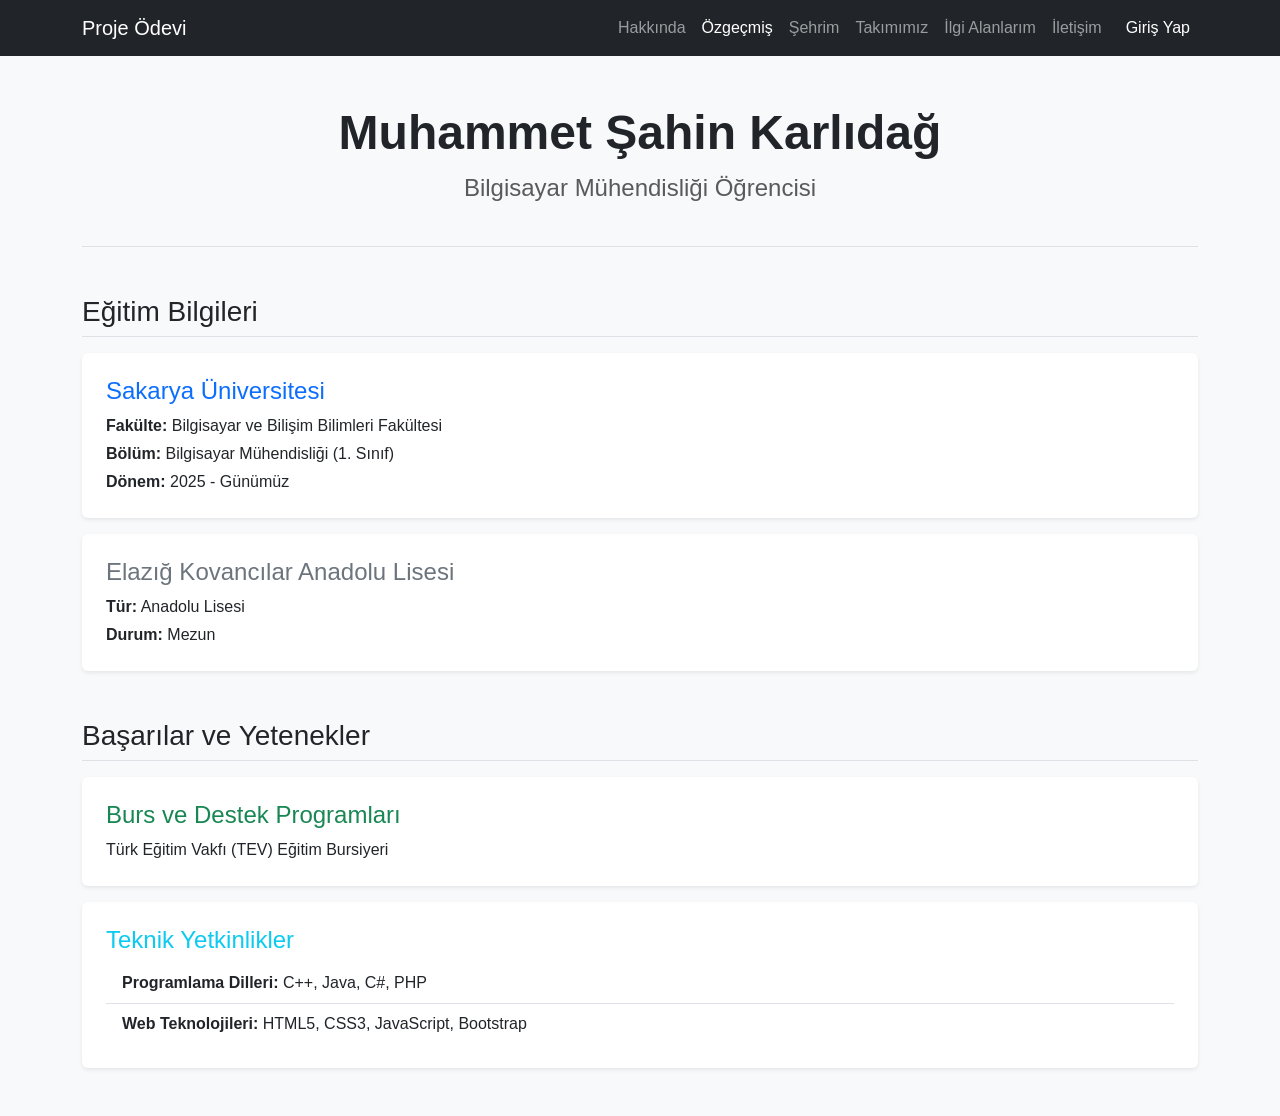
==== cv.html @ cec6ed89 "ilk gun" ====
<!DOCTYPE html>
<html lang="tr">
<head>
    <meta charset="UTF-8">
    <meta name="viewport" content="width=device-width, initial-scale=1.0">
    <title>Özgeçmiş | CV</title>
    <link href="https://cdn.jsdelivr.net/npm/bootstrap@5.3.0/dist/css/bootstrap.min.css" rel="stylesheet">
    <link rel="stylesheet" href="style.css">
</head>
<body>
    <nav class="navbar navbar-expand-lg navbar-dark bg-dark">
        <div class="container">
            <a class="navbar-brand" href="index.html">Proje Ödevi</a>
            <div class="collapse navbar-collapse">
                <ul class="navbar-nav ms-auto">
                    <li class="nav-item"><a class="nav-link" href="index.html">Hakkında</a></li>
                    <li class="nav-item"><a class="nav-link active" href="cv.html">Özgeçmiş</a></li>
                    <li class="nav-item"><a class="nav-link" href="sehrim.html">Şehrim</a></li>
                    <li class="nav-item"><a class="nav-link" href="mirasimiz.html">Takımımız</a></li>
                    <li class="nav-item"><a class="nav-link" href="ilgi-alanlarim.html">İlgi Alanlarım</a></li>
                    <li class="nav-item"><a class="nav-link" href="iletisim.html">İletişim</a></li>
                    <li class="nav-item"><a class="nav-link btn btn-primary text-white ms-lg-2" href="login.html">Giriş Yap</a></li>
                </ul>
            </div>
        </div>
    </nav>

    <main class="container mt-5">
        <header class="text-center mb-5 border-bottom pb-4">
            <h1 class="display-5 fw-bold">Muhammet Şahin Karlıdağ</h1>
            <p class="text-muted fs-4">Bilgisayar Mühendisliği Öğrencisi</p>
        </header>

        <section class="row mb-5">
            <div class="col-md-12">
                <h3 class="border-bottom pb-2 mb-3">Eğitim Bilgileri</h3>
                
                <article class="card p-4 shadow-sm border-0 bg-white mb-3">
                    <h4 class="text-primary">Sakarya Üniversitesi</h4>
                    <p class="mb-1"><strong>Fakülte:</strong> Bilgisayar ve Bilişim Bilimleri Fakültesi</p>
                    <p class="mb-1"><strong>Bölüm:</strong> Bilgisayar Mühendisliği (1. Sınıf)</p>
                    <p class="mb-0"><strong>Dönem:</strong> 2025 - Günümüz</p>
                </article>

                <article class="card p-4 shadow-sm border-0 bg-white">
                    <h4 class="text-secondary">Elazığ Kovancılar Anadolu Lisesi</h4>
                    <p class="mb-1"><strong>Tür:</strong> Anadolu Lisesi</p>
                    <p class="mb-0"><strong>Durum:</strong> Mezun</p>
                </article>
            </div>
        </section>

        <section class="row mb-5">
            <div class="col-md-12">
                <h3 class="border-bottom pb-2 mb-3">Başarılar ve Yetenekler</h3>
                <article class="card p-4 shadow-sm border-0 bg-white mb-3">
                    <h4 class="text-success">Burs ve Destek Programları</h4>
                    <p class="mb-0">Türk Eğitim Vakfı (TEV) Eğitim Bursiyeri</p>
                </article>
                <article class="card p-4 shadow-sm border-0 bg-white">
                    <h4 class="text-info">Teknik Yetkinlikler</h4>
                    <ul class="list-group list-group-flush">
                        <li class="list-group-item"><strong>Programlama Dilleri:</strong> C++, Java, C#, PHP</li>
                        <li class="list-group-item"><strong>Web Teknolojileri:</strong> HTML5, CSS3, JavaScript, Bootstrap</li>
                    </ul>
                </article>
            </div>
        </section>
    </main>

    <script src="https://cdn.jsdelivr.net/npm/bootstrap@5.3.0/dist/js/bootstrap.bundle.min.js"></script>
</body>
</html>
---- style.css ----
/* Genel Ayarlar */
body {
    background-color: #f8f9fa;
    font-family: 'Segoe UI', Tahoma, Geneva, Verdana, sans-serif;
}

/* Slider Ayarları */
.slider-container {
    position: relative;
    max-width: 800px;
    margin: 20px auto;
    border-radius: 10px;
    overflow: hidden;
    box-shadow: 0 4px 8px rgba(0,0,0,0.1);
}

.slider-img {
    width: 100%;
    height: 400px;
    object-fit: cover;
    display: none;
    cursor: pointer;
}

.slider-img.active {
    display: block;
}

.slider-btn {
    position: absolute;
    top: 50%;
    transform: translateY(-50%);
    background-color: rgba(0, 0, 0, 0.5);
    color: white;
    border: none;
    padding: 10px 15px;
    cursor: pointer;
    font-size: 18px;
}

.prev-btn { left: 10px; }
.next-btn { right: 10px; }
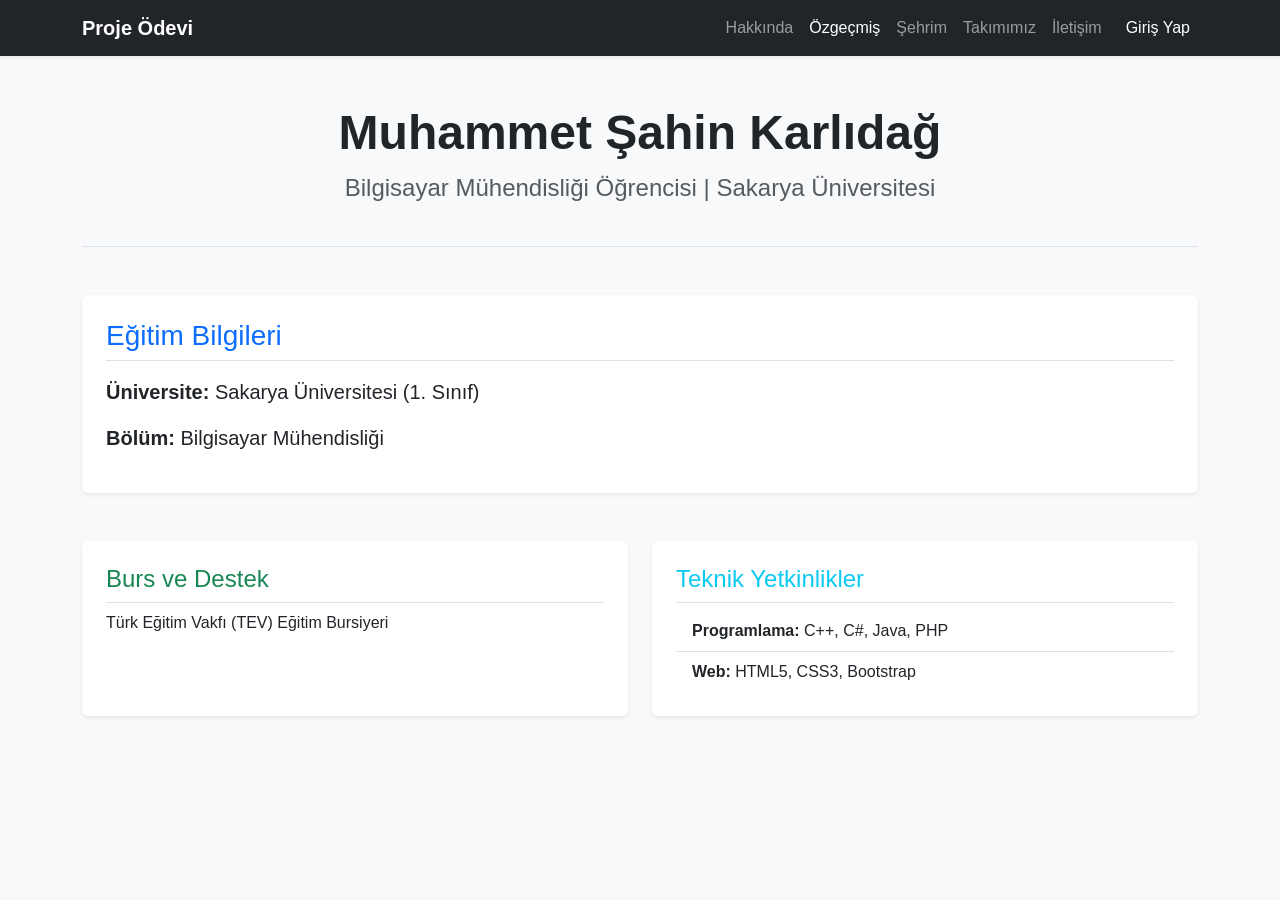
==== commit c372014d: "2. gun: CV sayfasina navbar ve semantic yapilar eklendi" ====
--- a/cv.html
+++ b/cv.html
@@ -7,19 +7,22 @@
     <link href="https://cdn.jsdelivr.net/npm/bootstrap@5.3.0/dist/css/bootstrap.min.css" rel="stylesheet">
     <link rel="stylesheet" href="style.css">
 </head>
-<body>
-    <nav class="navbar navbar-expand-lg navbar-dark bg-dark">
+<body class="bg-light">
+
+    <nav class="navbar navbar-expand-lg navbar-dark bg-dark shadow-sm">
         <div class="container">
-            <a class="navbar-brand" href="index.html">Proje Ödevi</a>
-            <div class="collapse navbar-collapse">
+            <a class="navbar-brand fw-bold" href="index.html">Proje Ödevi</a>
+            <button class="navbar-toggler" type="button" data-bs-toggle="collapse" data-bs-target="#navbarNav">
+                <span class="navbar-toggler-icon"></span>
+            </button>
+            <div class="collapse navbar-collapse" id="navbarNav">
                 <ul class="navbar-nav ms-auto">
                     <li class="nav-item"><a class="nav-link" href="index.html">Hakkında</a></li>
                     <li class="nav-item"><a class="nav-link active" href="cv.html">Özgeçmiş</a></li>
                     <li class="nav-item"><a class="nav-link" href="sehrim.html">Şehrim</a></li>
-                    <li class="nav-item"><a class="nav-link" href="mirasimiz.html">Takımımız</a></li>
-                    <li class="nav-item"><a class="nav-link" href="ilgi-alanlarim.html">İlgi Alanlarım</a></li>
-                    <li class="nav-item"><a class="nav-link" href="iletisim.html">İletişim</a></li>
-                    <li class="nav-item"><a class="nav-link btn btn-primary text-white ms-lg-2" href="login.html">Giriş Yap</a></li>
+                    <li class="nav-item"><a class="nav-link" href="#">Takımımız</a></li>
+                    <li class="nav-item"><a class="nav-link" href="#">İletişim</a></li>
+                    <li class="nav-item"><a class="nav-link btn btn-primary btn-sm text-white ms-lg-2" href="#">Giriş Yap</a></li>
                 </ul>
             </div>
         </div>
@@ -27,41 +30,33 @@
 
     <main class="container mt-5">
         <header class="text-center mb-5 border-bottom pb-4">
-            <h1 class="display-5 fw-bold">Muhammet Şahin Karlıdağ</h1>
-            <p class="text-muted fs-4">Bilgisayar Mühendisliği Öğrencisi</p>
+            <h1 class="display-5 fw-bold text-dark">Muhammet Şahin Karlıdağ</h1>
+            <p class="text-muted fs-4">Bilgisayar Mühendisliği Öğrencisi | Sakarya Üniversitesi</p>
         </header>
 
         <section class="row mb-5">
             <div class="col-md-12">
-                <h3 class="border-bottom pb-2 mb-3">Eğitim Bilgileri</h3>
-                
-                <article class="card p-4 shadow-sm border-0 bg-white mb-3">
-                    <h4 class="text-primary">Sakarya Üniversitesi</h4>
-                    <p class="mb-1"><strong>Fakülte:</strong> Bilgisayar ve Bilişim Bilimleri Fakültesi</p>
-                    <p class="mb-1"><strong>Bölüm:</strong> Bilgisayar Mühendisliği (1. Sınıf)</p>
-                    <p class="mb-0"><strong>Dönem:</strong> 2025 - Günümüz</p>
-                </article>
-
                 <article class="card p-4 shadow-sm border-0 bg-white">
-                    <h4 class="text-secondary">Elazığ Kovancılar Anadolu Lisesi</h4>
-                    <p class="mb-1"><strong>Tür:</strong> Anadolu Lisesi</p>
-                    <p class="mb-0"><strong>Durum:</strong> Mezun</p>
+                    <h3 class="border-bottom pb-2 mb-3 text-primary">Eğitim Bilgileri</h3>
+                    <p class="fs-5"><strong>Üniversite:</strong> Sakarya Üniversitesi (1. Sınıf)</p>
+                    <p class="fs-5"><strong>Bölüm:</strong> Bilgisayar Mühendisliği</p>
                 </article>
             </div>
         </section>
 
         <section class="row mb-5">
-            <div class="col-md-12">
-                <h3 class="border-bottom pb-2 mb-3">Başarılar ve Yetenekler</h3>
-                <article class="card p-4 shadow-sm border-0 bg-white mb-3">
-                    <h4 class="text-success">Burs ve Destek Programları</h4>
-                    <p class="mb-0">Türk Eğitim Vakfı (TEV) Eğitim Bursiyeri</p>
+            <div class="col-md-6">
+                <article class="card p-4 shadow-sm border-0 bg-white h-100">
+                    <h4 class="text-success border-bottom pb-2">Burs ve Destek</h4>
+                    <p>Türk Eğitim Vakfı (TEV) Eğitim Bursiyeri</p>
                 </article>
-                <article class="card p-4 shadow-sm border-0 bg-white">
-                    <h4 class="text-info">Teknik Yetkinlikler</h4>
+            </div>
+            <div class="col-md-6">
+                <article class="card p-4 shadow-sm border-0 bg-white h-100">
+                    <h4 class="text-info border-bottom pb-2">Teknik Yetkinlikler</h4>
                     <ul class="list-group list-group-flush">
-                        <li class="list-group-item"><strong>Programlama Dilleri:</strong> C++, Java, C#, PHP</li>
-                        <li class="list-group-item"><strong>Web Teknolojileri:</strong> HTML5, CSS3, JavaScript, Bootstrap</li>
+                        <li class="list-group-item"><strong>Programlama:</strong> C++, C#, Java, PHP</li>
+                        <li class="list-group-item"><strong>Web:</strong> HTML5, CSS3, Bootstrap</li>
                     </ul>
                 </article>
             </div>
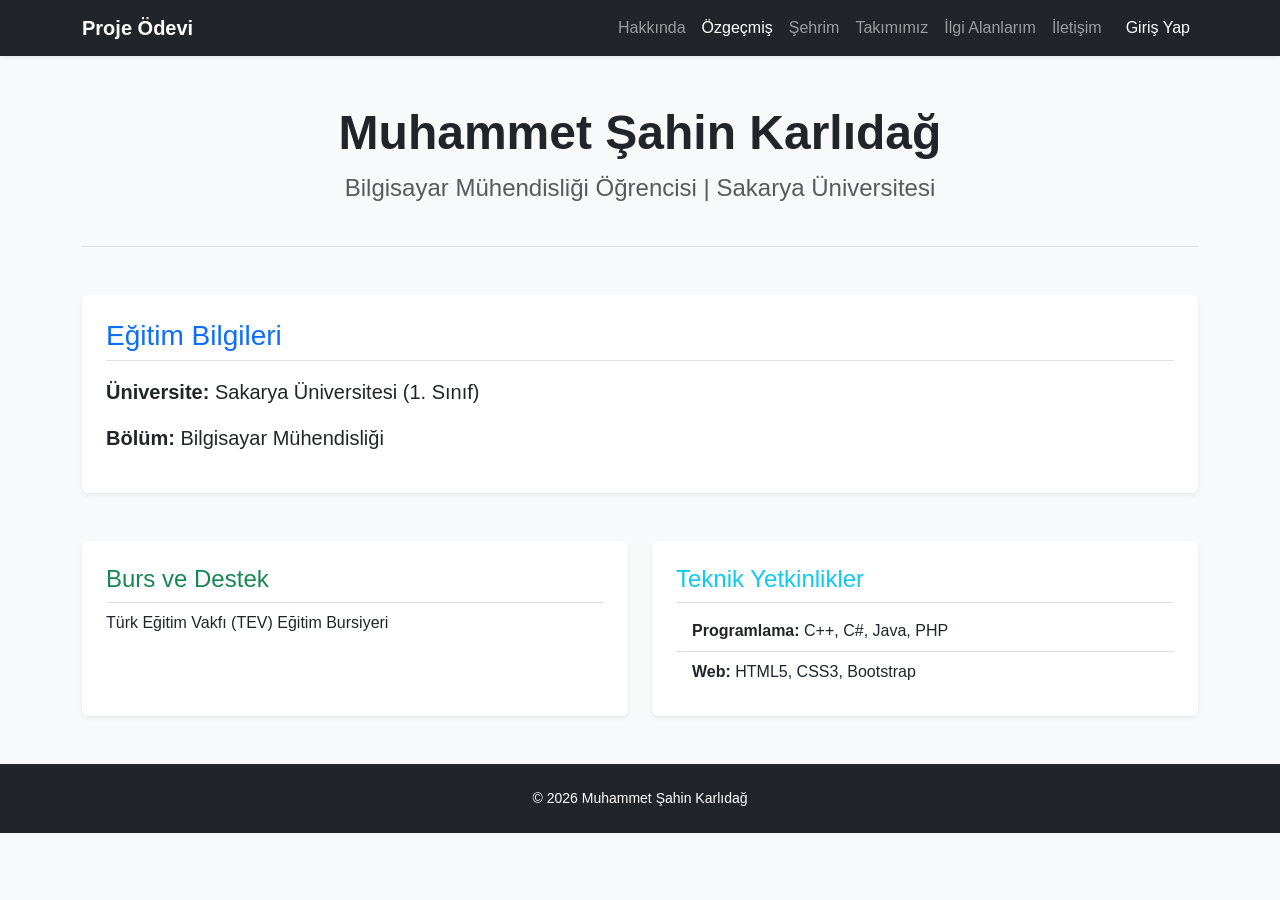
==== commit f7a83845: "Web Teknolojileri Projesi: Login sistemi, sehir ve takim sayfalari tamamlandi, gorseller eklendi" ====
--- a/cv.html
+++ b/cv.html
@@ -12,7 +12,7 @@
     <nav class="navbar navbar-expand-lg navbar-dark bg-dark shadow-sm">
         <div class="container">
             <a class="navbar-brand fw-bold" href="index.html">Proje Ödevi</a>
-            <button class="navbar-toggler" type="button" data-bs-toggle="collapse" data-bs-target="#navbarNav">
+            <button class="navbar-toggler" type="button" data-bs-toggle="collapse" data-bs-target="#navbarNav" aria-controls="navbarNav" aria-expanded="false" aria-label="Menüyü aç">
                 <span class="navbar-toggler-icon"></span>
             </button>
             <div class="collapse navbar-collapse" id="navbarNav">
@@ -20,9 +20,10 @@
                     <li class="nav-item"><a class="nav-link" href="index.html">Hakkında</a></li>
                     <li class="nav-item"><a class="nav-link active" href="cv.html">Özgeçmiş</a></li>
                     <li class="nav-item"><a class="nav-link" href="sehrim.html">Şehrim</a></li>
-                    <li class="nav-item"><a class="nav-link" href="#">Takımımız</a></li>
-                    <li class="nav-item"><a class="nav-link" href="#">İletişim</a></li>
-                    <li class="nav-item"><a class="nav-link btn btn-primary btn-sm text-white ms-lg-2" href="#">Giriş Yap</a></li>
+                    <li class="nav-item"><a class="nav-link" href="takimimiz.html">Takımımız</a></li>
+                    <li class="nav-item"><a class="nav-link" href="ilgi-alanlarim.html">İlgi Alanlarım</a></li>
+                    <li class="nav-item"><a class="nav-link" href="iletisim.html">İletişim</a></li>
+                    <li class="nav-item"><a class="nav-link btn btn-primary text-white ms-lg-2 mt-2 mt-lg-0" href="login.html">Giriş Yap</a></li>
                 </ul>
             </div>
         </div>
@@ -63,6 +64,10 @@
         </section>
     </main>
 
+    <footer class="bg-dark text-white text-center py-4 mt-5">
+        <p class="mb-0 small">&copy; 2026 Muhammet Şahin Karlıdağ</p>
+    </footer>
+
     <script src="https://cdn.jsdelivr.net/npm/bootstrap@5.3.0/dist/js/bootstrap.bundle.min.js"></script>
 </body>
-</html>+</html>
--- a/style.css
+++ b/style.css
@@ -39,4 +39,74 @@
 }
 
 .prev-btn { left: 10px; }
-.next-btn { right: 10px; }+.next-btn { right: 10px; }
+
+/* --- Hakkında: video alanı --- */
+.about-video {
+    max-width: 800px;
+}
+
+/* --- Takımımız (Galatasaray) --- */
+.gs-yellow { color: #FDB912; }
+.gs-red { color: #A32638; }
+.bg-gs-gradient { background: linear-gradient(45deg, #A32638, #FDB912); }
+.hero-section { padding: 60px 0; border-radius: 15px; margin-bottom: 30px; }
+
+.sehrim-hero-carousel .carousel-item a {
+    display: block;
+    outline: none;
+}
+
+.sehrim-hero-carousel .carousel-caption {
+    background: rgba(0, 0, 0, 0.6);
+    border-radius: 20px;
+    padding: 1rem 1.25rem;
+    bottom: 12%;
+    backdrop-filter: blur(5px);
+    border: 1px solid rgba(255, 255, 255, 0.1);
+}
+
+.sehrim-hero-carousel .carousel-caption h2 {
+    font-weight: 800;
+    text-transform: uppercase;
+    letter-spacing: 2px;
+    margin-bottom: 0;
+    font-size: clamp(1.25rem, 4vw, 2rem);
+}
+
+.sehrim-hero-carousel .carousel-caption small {
+    opacity: 0.9;
+}
+
+/* --- Login sayfası --- */
+.login-page {
+    min-height: 100vh;
+    display: flex;
+    align-items: center;
+    justify-content: center;
+    background: linear-gradient(135deg, #1a1a2e 0%, #16213e 50%, #0f3460 100%);
+}
+
+/* Navbar altında giriş alanı (tam ekran taşmasın) */
+.login-page.with-navbar {
+    min-height: calc(100vh - 56px);
+}
+
+.login-card {
+    max-width: 420px;
+    width: 100%;
+}
+
+/* Masaüstü ve büyük ekranlar için ayar */
+#elazigSlider .carousel-item img {
+    height: 500px; /* Resimlerin yüksekliğini 500px'e sabitledik. İsteğe göre 400px veya 600px yapabilirsin. */
+    object-fit: cover; /* Resmi bozmadan, alanı dolduracak şekilde kırpar , bu sayede görüntü bozulmamış oluyor. */
+    width: 100%; /* Genişlik*/
+}
+
+/* Mobil (telefon) ekranları için ayar - Duyarlılık (Responsiveness) */
+@media (max-width: 768px) {
+    #elazigSlider .carousel-item img {
+        height: 250px; /* Telefondan bakınca resimler çok uzun görünmesin diye yüksekliği azalttım. */
+    }
+}
